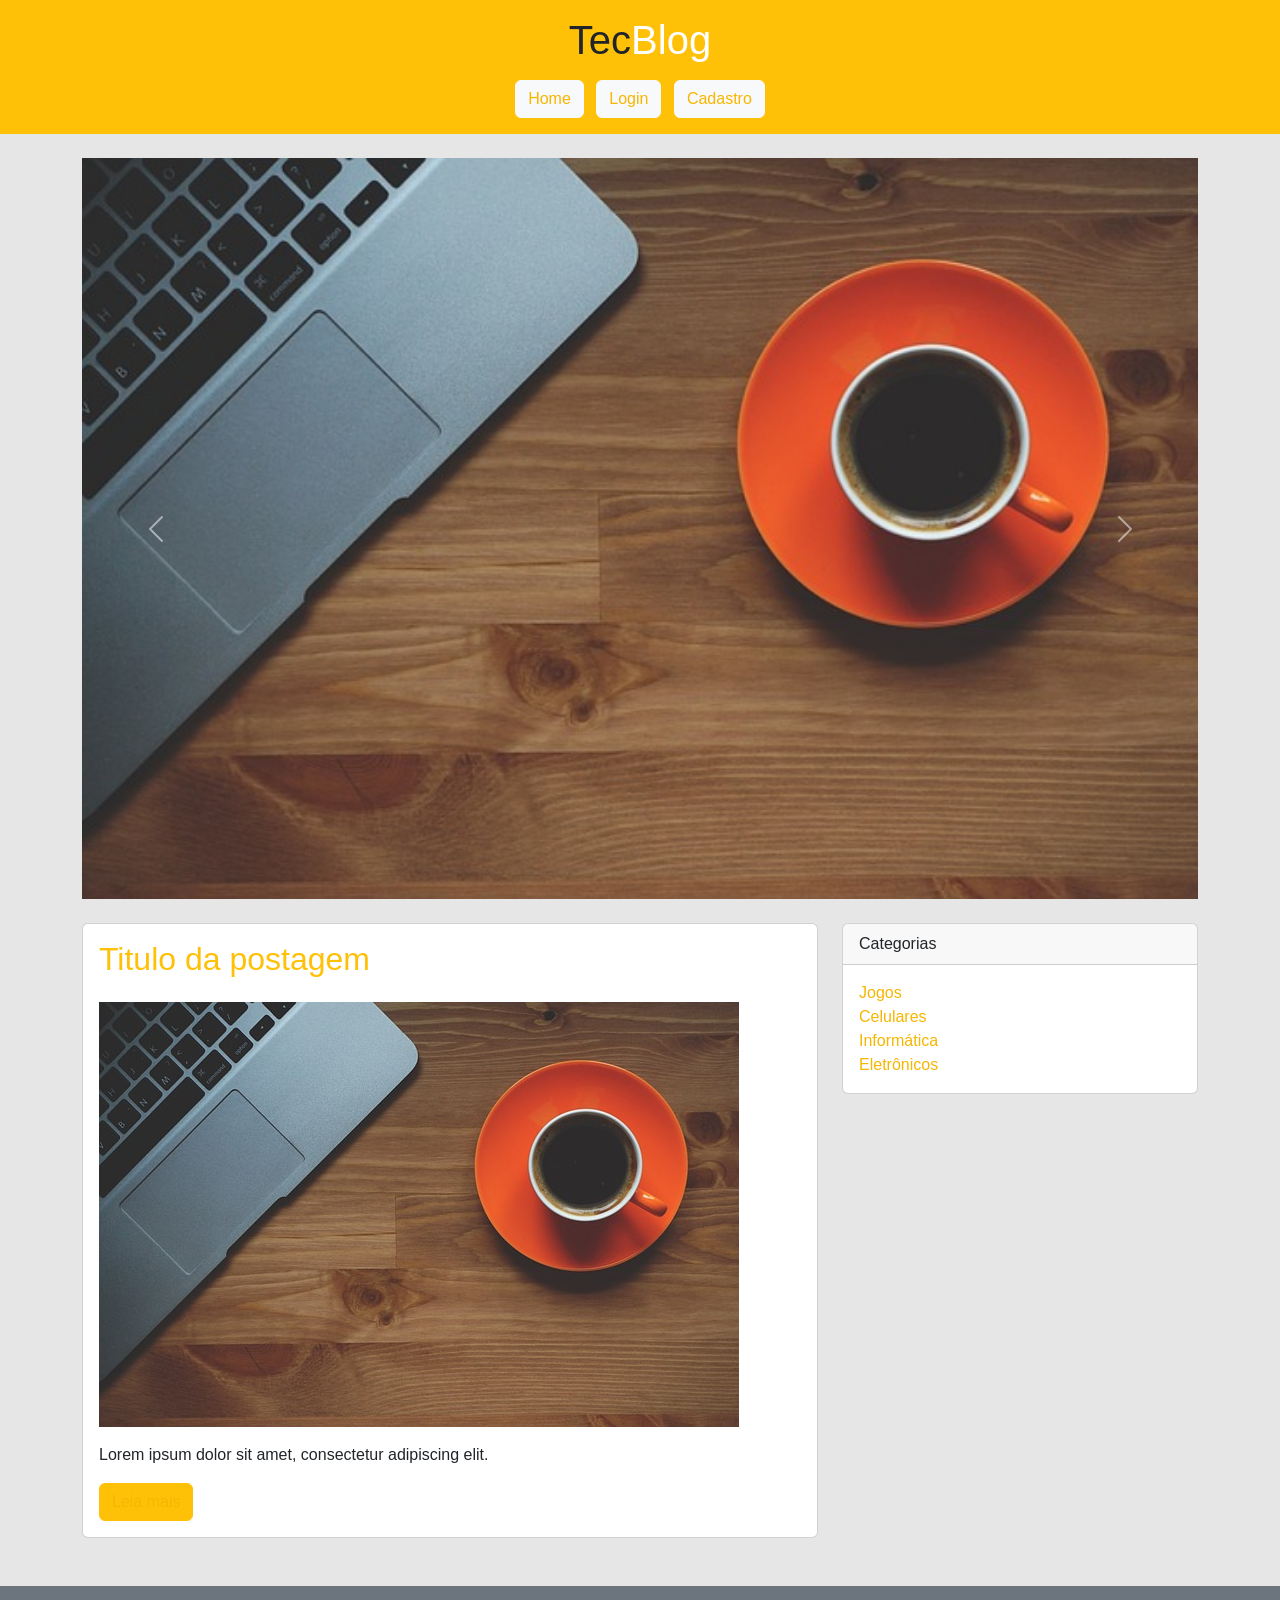
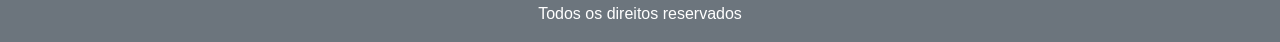
==== index.html @ ce638f16 "Tudo" ====
<!DOCTYPE html>
<html lang="pt-br">
<head>
  <meta charset="utf-8">
  <title>TecBlog - O seu Blog de tecnologia</title>

  <link href="https://cdn.jsdelivr.net/npm/bootstrap@5.3.2/dist/css/bootstrap.min.css" rel="stylesheet">
  <link rel="stylesheet" href="css/estilo.css">
</head>

<body>

<header class="bg-warning text-center p-3">
  <h1 class="text-dark">Tec<span class="text-white">Blog</span></h1>

  <nav class="mt-3">
    <a class="btn btn-light mx-1" href="index.html">Home</a>
    <a class="btn btn-light mx-1" href="login.html">Login</a>
    <a class="btn btn-light mx-1" href="cadastro.html">Cadastro</a>
  </nav>
</header>

<div id="carouselExample" class="carousel slide container mt-4" data-bs-ride="carousel">

  <div class="carousel-inner">

    <div class="carousel-item active">
      <img src="imagens/imagem1.jpg" class="d-block w-100">
    </div>

    <div class="carousel-item">
      <img src="imagens/imagem2.jpg" class="d-block w-100">
    </div>

    <div class="carousel-item">
      <img src="imagens/imagem3.jpg" class="d-block w-100">
    </div>

  </div>

  <button class="carousel-control-prev" type="button" data-bs-target="#carouselExample" data-bs-slide="prev">
    <span class="carousel-control-prev-icon"></span>
  </button>

  <button class="carousel-control-next" type="button" data-bs-target="#carouselExample" data-bs-slide="next">
    <span class="carousel-control-next-icon"></span>
  </button>

</div>

<div class="container mt-4">

  <div class="row">

    <div class="col-lg-8">

      <div class="card mb-4">
        <div class="card-body">
          <h2 class="text-warning">Titulo da postagem</h2>
          <img src="imagens/imagem1.jpg" class="img-fluid my-3">
          <p>Lorem ipsum dolor sit amet, consectetur adipiscing elit.</p>
          <a href="#" class="btn btn-warning">Leia mais</a>
        </div>
      </div>

    </div>

    <div class="col-lg-4">

      <div class="card mb-4">
        <div class="card-header">Categorias</div>
        <div class="card-body">
          <a href="#">Jogos</a><br>
          <a href="#">Celulares</a><br>
          <a href="#">Informática</a><br>
          <a href="#">Eletrônicos</a>
        </div>
      </div>

    </div>

  </div>

</div>

<footer class="bg-secondary text-white text-center p-3 mt-4">
  Todos os direitos reservados
</footer>

<script src="https://cdn.jsdelivr.net/npm/bootstrap@5.3.2/dist/js/bootstrap.bundle.min.js"></script>

</body>
</html>
---- css/estilo.css ----
body {
	font-size: 1em;
	font-family: "Trebuchet MS", Helvetica, sans-serif;
	background: #e6e6e6;
}

#area-cabecalho {
	background-color: #f7b600;
	padding: 15px;
	text-align: center;
}

#area-logo,
#area-menu {
	padding: 10px;
}

#area-principal {
	max-width: 920px;
	margin: 0 auto;
	padding: 15px;
}

#area-postagens,
#area-lateral {
	width: 100%;
}

.postagem {
	padding: 20px;
	margin-bottom: 20px;
	background: #ffffff;
	border-radius: 6px;
}

.conteudo-lateral {
	background: #ffffff;
	padding: 15px;
	margin-bottom: 20px;
	border-radius: 6px;
}

.postagem-lateral {
	font-size: 0.9em;
	padding: 8px 0;
	border-bottom: 1px dotted #ccc;
}

#rodape {
	text-align: center;
	padding: 15px;
	background: #ccc;
	margin-top: 20px;
}

a {
	text-decoration: none;
}

a:link,
a:visited {
	color: #f7b600;
}

a:hover {
	text-decoration: underline;
}

#area-cabecalho a:link,
#area-cabecalho a:visited {
	color: #ffffff;
	padding: 8px 12px;
}

#area-cabecalho a:hover {
	color: #f7b600;
	background: #ffffff;
	text-decoration: none;
}

h1 {
	color: #4e4e4e;
	font-size: 2.5em;
}

h2 {
	color: #f7b600;
}

h3 {
	color: #565656;
	background: #ccc;
	padding: 5px;
	border-radius: 4px;
}

.branco {
	color: #ffffff;
}

.data-postagem {
	font-size: 0.8em;
	border-bottom: 1px solid #f4f4f4;
	padding-bottom: 10px;
	margin-bottom: 10px;
	display: block;
}
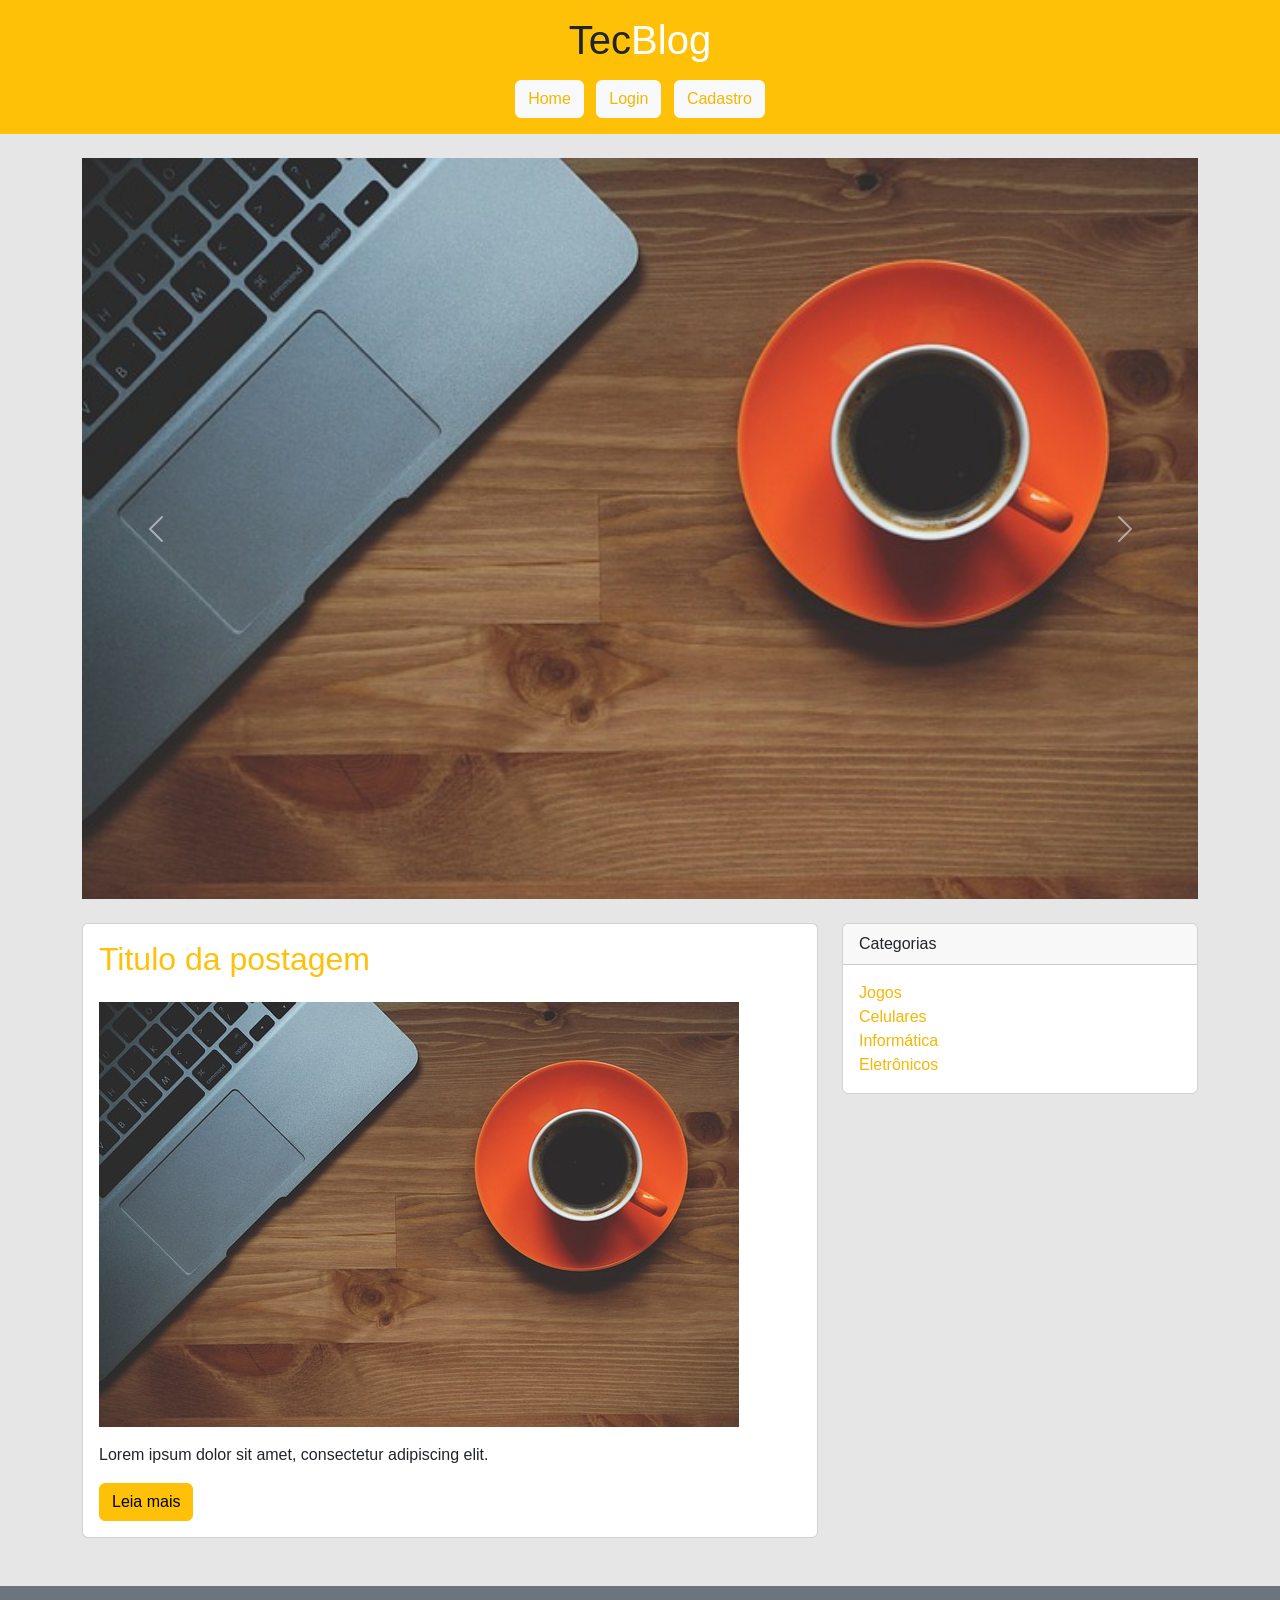
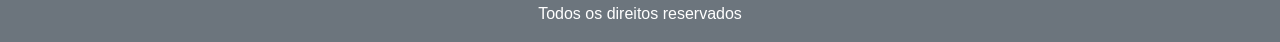
==== commit cf2764e8: "Tira hover" ====
--- a/index.html
+++ b/index.html
@@ -59,7 +59,7 @@
           <h2 class="text-warning">Titulo da postagem</h2>
           <img src="imagens/imagem1.jpg" class="img-fluid my-3">
           <p>Lorem ipsum dolor sit amet, consectetur adipiscing elit.</p>
-          <a href="#" class="btn btn-warning">Leia mais</a>
+          <a href="#" class="btn btn-warning" style="color: black">Leia mais</a>
         </div>
       </div>
 
--- a/css/estilo.css
+++ b/css/estilo.css
@@ -62,9 +62,6 @@
 	color: #f7b600;
 }
 
-a:hover {
-	text-decoration: underline;
-}
 
 #area-cabecalho a:link,
 #area-cabecalho a:visited {
